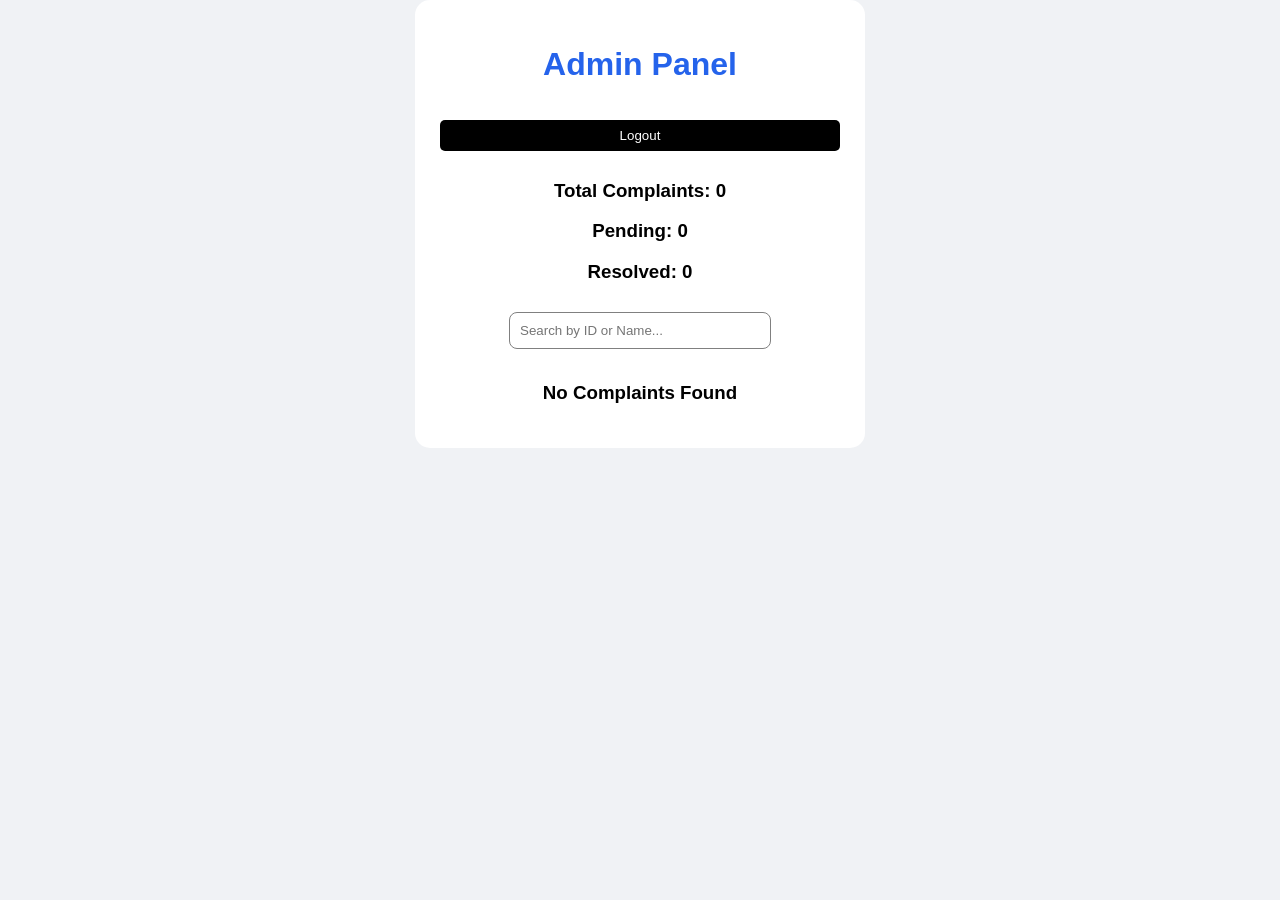
==== admin.html @ 0ce79e1a "Update admin.html" ====
<!DOCTYPE html>
<html>
<head>
    <title>Admin Panel</title>
    <link rel="stylesheet" href="style.css">

    <style>
        body {
            font-family: Arial;
            background-color: #f0f2f5;
        }

        .container {
            width: 80%;
            margin: auto;
            text-align: center;
        }

        input{
            padding:10px;
            width:60%;
            margin-bottom:15px;
        }

        .complaint-box {
            background: white;
            border-radius: 10px;
            padding: 15px;
            margin: 10px 0;
            text-align: left;
            box-shadow: 0 0 10px rgba(0,0,0,0.1);
        }

        .resolve-btn {
            background: green;
            color: white;
            border: none;
            padding: 5px 10px;
            margin-right: 5px;
            border-radius: 5px;
            cursor: pointer;
        }

        .delete-btn {
            background: red;
            color: white;
            border: none;
            padding: 5px 10px;
            border-radius: 5px;
            cursor: pointer;
        }

        .logout-btn {
            background: black;
            color: white;
            border: none;
            padding: 8px 15px;
            border-radius: 5px;
            cursor: pointer;
            margin-bottom: 10px;
        }
    </style>
</head>

<body>

<div class="container">

    <h1>Admin Panel</h1>

    <button class="logout-btn" onclick="logout()">Logout</button>

    <h3 id="total"></h3>
    <h3 id="pending"></h3>
    <h3 id="resolved"></h3>

    <!-- 🔍 SEARCH -->
    <input type="text" id="search" placeholder="Search by ID or Name..." onkeyup="searchComplaint()">

    <div id="complaintsContainer"></div>

</div>

<script>

let data = JSON.parse(localStorage.getItem("complaints")) || [];
let container = document.getElementById("complaintsContainer");

function renderComplaints(list = data) {

    container.innerHTML = "";

    let pendingCount = list.filter(c => c.status === "Pending").length;
    let resolvedCount = list.filter(c => c.status === "Resolved").length;

    document.getElementById("total").innerHTML =
        "Total Complaints: " + list.length;

    document.getElementById("pending").innerHTML =
        "Pending: " + pendingCount;

    document.getElementById("resolved").innerHTML =
        "Resolved: " + resolvedCount;

    if(list.length === 0){
        container.innerHTML = "<h3>No Complaints Found</h3>";
        return;
    }

    list.forEach((c,index)=>{

        container.innerHTML += `
        <div class="complaint-box">

            <p><b>ID:</b> ${c.id}</p>

            <h3>Name: ${c.name}</h3>

            <p><b>Department:</b> ${c.dept}</p>

            <p><b>Category:</b> ${c.category}</p>

            <p><b>Priority:</b> ${c.priority}</p>

            <p><b>Status:</b> ${c.status}</p>

            <p><b>Photo:</b> ${c.photo || "No Photo"}</p>

            <p><b>Complaint:</b> ${c.complaint}</p>

            <button class="resolve-btn" onclick="resolveComplaint(${index})">
                Resolve
            </button>

            <button class="delete-btn" onclick="deleteComplaint(${index})">
                Delete
            </button>

        </div>
        `;
    });
}

function searchComplaint(){

    let keyword = document.getElementById("search").value.toLowerCase();

    let filtered = data.filter(c =>
        c.id.toLowerCase().includes(keyword) ||
        c.name.toLowerCase().includes(keyword)
    );

    renderComplaints(filtered);
}

function resolveComplaint(index){
    data[index].status = "Resolved";
    localStorage.setItem("complaints", JSON.stringify(data));
    renderComplaints();
}

function deleteComplaint(index){
    data.splice(index,1);
    localStorage.setItem("complaints", JSON.stringify(data));
    renderComplaints();
}

function logout(){
    window.location.href = "Login.html";
}

renderComplaints();

</script>

</body>
</html>
---- style.css ----
body{
    background:#0f172a;
    font-family:Arial;
    margin:0;
    padding:0;
}

.container{
    width:90%;
    max-width:400px;
    background:white;
    margin:80px auto;
    padding:25px;
    border-radius:15px;
    text-align:center;
}

h1{
    color:#2563eb;
}

input,textarea{
    width:100%;
    padding:12px;
    margin-top:10px;
    border-radius:8px;
    border:1px solid gray;
}

button{
    width:100%;
    padding:12px;
    background:#2563eb;
    color:white;
    border:none;
    border-radius:8px;
    margin-top:15px;
    cursor:pointer;
}
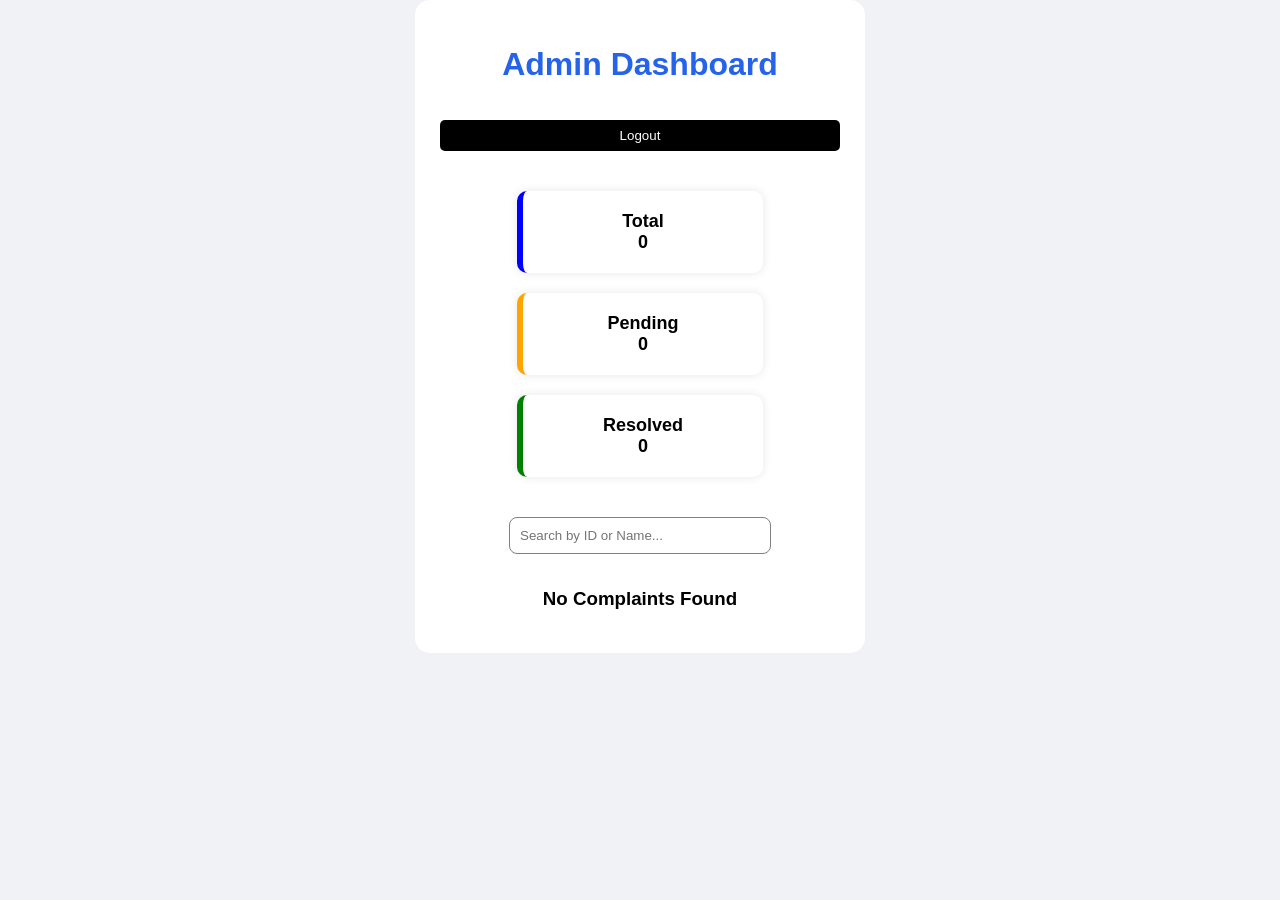
==== commit afc2c352: "Update admin.html" ====
--- a/admin.html
+++ b/admin.html
@@ -11,10 +11,33 @@
         }
 
         .container {
-            width: 80%;
+            width: 85%;
             margin: auto;
             text-align: center;
         }
+
+        /* 🔥 DASHBOARD CARDS */
+        .stats {
+            display: flex;
+            justify-content: space-around;
+            margin: 20px 0;
+            flex-wrap: wrap;
+        }
+
+        .card {
+            background: white;
+            padding: 20px;
+            width: 200px;
+            margin: 10px;
+            border-radius: 10px;
+            box-shadow: 0 0 10px rgba(0,0,0,0.1);
+            font-size: 18px;
+            font-weight: bold;
+        }
+
+        .card.total { border-left: 6px solid blue; }
+        .card.pending { border-left: 6px solid orange; }
+        .card.resolved { border-left: 6px solid green; }
 
         input{
             padding:10px;
@@ -66,13 +89,16 @@
 
 <div class="container">
 
-    <h1>Admin Panel</h1>
+    <h1>Admin Dashboard</h1>
 
     <button class="logout-btn" onclick="logout()">Logout</button>
 
-    <h3 id="total"></h3>
-    <h3 id="pending"></h3>
-    <h3 id="resolved"></h3>
+    <!-- 🔥 DASHBOARD CARDS -->
+    <div class="stats">
+        <div class="card total" id="total"></div>
+        <div class="card pending" id="pending"></div>
+        <div class="card resolved" id="resolved"></div>
+    </div>
 
     <!-- 🔍 SEARCH -->
     <input type="text" id="search" placeholder="Search by ID or Name..." onkeyup="searchComplaint()">
@@ -94,13 +120,13 @@
     let resolvedCount = list.filter(c => c.status === "Resolved").length;
 
     document.getElementById("total").innerHTML =
-        "Total Complaints: " + list.length;
+        "Total<br>" + list.length;
 
     document.getElementById("pending").innerHTML =
-        "Pending: " + pendingCount;
+        "Pending<br>" + pendingCount;
 
     document.getElementById("resolved").innerHTML =
-        "Resolved: " + resolvedCount;
+        "Resolved<br>" + resolvedCount;
 
     if(list.length === 0){
         container.innerHTML = "<h3>No Complaints Found</h3>";
@@ -166,6 +192,7 @@
 }
 
 function logout(){
+    localStorage.removeItem("role");
     window.location.href = "Login.html";
 }
 
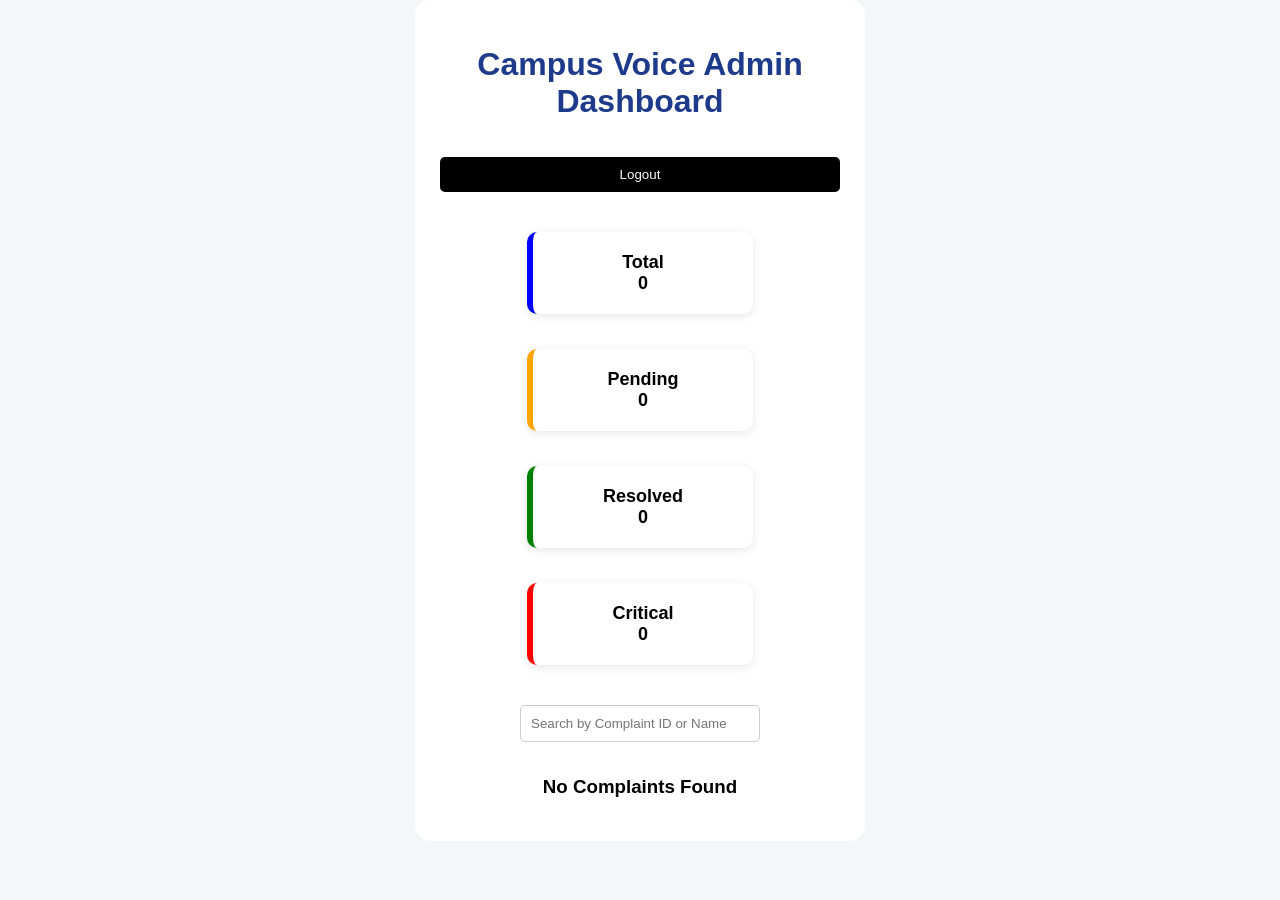
==== commit f5d727d6: "Update admin.html" ====
--- a/admin.html
+++ b/admin.html
@@ -1,126 +1,155 @@
-<!DOCTYPE html>
-<html>
+<!DOCTYPE html><html>
 <head>
-    <title>Admin Panel</title>
-    <link rel="stylesheet" href="style.css">
-
-    <style>
-        body {
-            font-family: Arial;
-            background-color: #f0f2f5;
-        }
-
-        .container {
-            width: 85%;
-            margin: auto;
-            text-align: center;
-        }
-
-        /* 🔥 DASHBOARD CARDS */
-        .stats {
-            display: flex;
-            justify-content: space-around;
-            margin: 20px 0;
-            flex-wrap: wrap;
-        }
-
-        .card {
-            background: white;
-            padding: 20px;
-            width: 200px;
-            margin: 10px;
-            border-radius: 10px;
-            box-shadow: 0 0 10px rgba(0,0,0,0.1);
-            font-size: 18px;
-            font-weight: bold;
-        }
-
-        .card.total { border-left: 6px solid blue; }
-        .card.pending { border-left: 6px solid orange; }
-        .card.resolved { border-left: 6px solid green; }
-
-        input{
-            padding:10px;
-            width:60%;
-            margin-bottom:15px;
-        }
-
-        .complaint-box {
-            background: white;
-            border-radius: 10px;
-            padding: 15px;
-            margin: 10px 0;
-            text-align: left;
-            box-shadow: 0 0 10px rgba(0,0,0,0.1);
-        }
-
-        .resolve-btn {
-            background: green;
-            color: white;
-            border: none;
-            padding: 5px 10px;
-            margin-right: 5px;
-            border-radius: 5px;
-            cursor: pointer;
-        }
-
-        .delete-btn {
-            background: red;
-            color: white;
-            border: none;
-            padding: 5px 10px;
-            border-radius: 5px;
-            cursor: pointer;
-        }
-
-        .logout-btn {
-            background: black;
-            color: white;
-            border: none;
-            padding: 8px 15px;
-            border-radius: 5px;
-            cursor: pointer;
-            margin-bottom: 10px;
-        }
-    </style>
-</head>
-
-<body>
-
-<div class="container">
-
-    <h1>Admin Dashboard</h1>
-
-    <button class="logout-btn" onclick="logout()">Logout</button>
-
-    <!-- 🔥 DASHBOARD CARDS -->
-    <div class="stats">
-        <div class="card total" id="total"></div>
-        <div class="card pending" id="pending"></div>
-        <div class="card resolved" id="resolved"></div>
-    </div>
-
-    <!-- 🔍 SEARCH -->
-    <input type="text" id="search" placeholder="Search by ID or Name..." onkeyup="searchComplaint()">
-
-    <div id="complaintsContainer"></div>
-
+    <title>Admin Dashboard</title>
+    <link rel="stylesheet" href="style.css"><style>
+    body{
+        font-family:Arial,sans-serif;
+        background:#f4f6f9;
+        margin:0;
+    }
+
+    .container{
+        width:90%;
+        margin:auto;
+        text-align:center;
+    }
+
+    h1{
+        color:#1e3a8a;
+    }
+
+    .stats{
+        display:flex;
+        justify-content:center;
+        flex-wrap:wrap;
+        gap:15px;
+        margin:20px 0;
+    }
+
+    .card{
+        background:white;
+        padding:20px;
+        width:180px;
+        border-radius:10px;
+        box-shadow:0 2px 10px rgba(0,0,0,0.1);
+        font-weight:bold;
+    }
+
+    .total{
+        border-left:6px solid blue;
+    }
+
+    .pending{
+        border-left:6px solid orange;
+    }
+
+    .resolved{
+        border-left:6px solid green;
+    }
+
+    .critical{
+        border-left:6px solid red;
+    }
+
+    input{
+        width:60%;
+        padding:12px;
+        border-radius:5px;
+        border:1px solid #ccc;
+    }
+
+    .complaint-box{
+        background:white;
+        margin-top:15px;
+        padding:20px;
+        border-radius:10px;
+        text-align:left;
+        box-shadow:0 2px 10px rgba(0,0,0,0.1);
+    }
+
+    .resolve-btn{
+        background:green;
+        color:white;
+        border:none;
+        padding:8px 12px;
+        border-radius:5px;
+        cursor:pointer;
+    }
+
+    .delete-btn{
+        background:red;
+        color:white;
+        border:none;
+        padding:8px 12px;
+        border-radius:5px;
+        cursor:pointer;
+    }
+
+    .logout-btn{
+        background:black;
+        color:white;
+        border:none;
+        padding:10px 15px;
+        border-radius:5px;
+        cursor:pointer;
+        margin-bottom:10px;
+    }
+
+    .status-pending{
+        color:orange;
+        font-weight:bold;
+    }
+
+    .status-resolved{
+        color:green;
+        font-weight:bold;
+    }
+
+    .priority-critical{
+        color:red;
+        font-weight:bold;
+    }
+</style>
+
+</head><body><div class="container"><h1>Campus Voice Admin Dashboard</h1>
+
+<button class="logout-btn" onclick="logout()">Logout</button>
+
+<div class="stats">
+    <div class="card total" id="total"></div>
+    <div class="card pending" id="pending"></div>
+    <div class="card resolved" id="resolved"></div>
+    <div class="card critical" id="critical"></div>
 </div>
 
-<script>
+<input type="text"
+       id="search"
+       placeholder="Search by Complaint ID or Name"
+       onkeyup="searchComplaint()">
+
+<div id="complaintsContainer"></div>
+
+</div><script>
 
 let data = JSON.parse(localStorage.getItem("complaints")) || [];
+
 let container = document.getElementById("complaintsContainer");
 
-function renderComplaints(list = data) {
+function renderComplaints(list = data){
 
     container.innerHTML = "";
 
-    let pendingCount = list.filter(c => c.status === "Pending").length;
-    let resolvedCount = list.filter(c => c.status === "Resolved").length;
+    let pendingCount =
+        data.filter(c => c.status !== "Resolved").length;
+
+    let resolvedCount =
+        data.filter(c => c.status === "Resolved").length;
+
+    let criticalCount =
+        data.filter(c => c.priority === "Critical").length;
 
     document.getElementById("total").innerHTML =
-        "Total<br>" + list.length;
+        "Total<br>" + data.length;
 
     document.getElementById("pending").innerHTML =
         "Pending<br>" + pendingCount;
@@ -128,48 +157,78 @@
     document.getElementById("resolved").innerHTML =
         "Resolved<br>" + resolvedCount;
 
+    document.getElementById("critical").innerHTML =
+        "Critical<br>" + criticalCount;
+
     if(list.length === 0){
-        container.innerHTML = "<h3>No Complaints Found</h3>";
+        container.innerHTML =
+        "<h3>No Complaints Found</h3>";
         return;
     }
 
     list.forEach((c,index)=>{
 
+        let statusClass =
+            c.status === "Resolved"
+            ? "status-resolved"
+            : "status-pending";
+
+        let priorityClass =
+            c.priority === "Critical"
+            ? "priority-critical"
+            : "";
+
         container.innerHTML += `
+
         <div class="complaint-box">
 
-            <p><b>ID:</b> ${c.id}</p>
-
-            <h3>Name: ${c.name}</h3>
+            <h3>${c.id}</h3>
+
+            <p><b>Name:</b> ${c.name}</p>
+
+            <p><b>Register No:</b> ${c.regno || "-"}</p>
 
             <p><b>Department:</b> ${c.dept}</p>
 
             <p><b>Category:</b> ${c.category}</p>
 
-            <p><b>Priority:</b> ${c.priority}</p>
-
-            <p><b>Status:</b> ${c.status}</p>
+            <p class="${priorityClass}">
+                <b>Priority:</b> ${c.priority}
+            </p>
+
+            <p class="${statusClass}">
+                <b>Status:</b> ${c.status}
+            </p>
+
+            <p><b>Date:</b> ${c.date || "-"}</p>
 
             <p><b>Photo:</b> ${c.photo || "No Photo"}</p>
 
-            <p><b>Complaint:</b> ${c.complaint}</p>
-
-            <button class="resolve-btn" onclick="resolveComplaint(${index})">
+            <p><b>Complaint:</b></p>
+
+            <p>${c.complaint}</p>
+
+            <button class="resolve-btn"
+                    onclick="resolveComplaint(${index})">
                 Resolve
             </button>
 
-            <button class="delete-btn" onclick="deleteComplaint(${index})">
+            <button class="delete-btn"
+                    onclick="deleteComplaint(${index})">
                 Delete
             </button>
 
         </div>
+
         `;
     });
 }
 
 function searchComplaint(){
 
-    let keyword = document.getElementById("search").value.toLowerCase();
+    let keyword =
+    document.getElementById("search")
+    .value.toLowerCase();
 
     let filtered = data.filter(c =>
         c.id.toLowerCase().includes(keyword) ||
@@ -180,25 +239,37 @@
 }
 
 function resolveComplaint(index){
+
     data[index].status = "Resolved";
-    localStorage.setItem("complaints", JSON.stringify(data));
+
+    localStorage.setItem(
+        "complaints",
+        JSON.stringify(data)
+    );
+
     renderComplaints();
 }
 
 function deleteComplaint(index){
+
     data.splice(index,1);
-    localStorage.setItem("complaints", JSON.stringify(data));
+
+    localStorage.setItem(
+        "complaints",
+        JSON.stringify(data)
+    );
+
     renderComplaints();
 }
 
 function logout(){
+
     localStorage.removeItem("role");
-    window.location.href = "Login.html";
+
+    window.location.href = "login.html";
 }
 
 renderComplaints();
 
-</script>
-
-</body>
+</script></body>
 </html>
--- a/style.css
+++ b/style.css
@@ -5,6 +5,7 @@
     padding:0;
 }
 
+/* MAIN CONTAINER */
 .container{
     width:90%;
     max-width:400px;
@@ -15,18 +16,22 @@
     text-align:center;
 }
 
+/* HEADINGS */
 h1{
     color:#2563eb;
 }
 
-input,textarea{
+/* INPUTS */
+input, textarea, select{
     width:100%;
     padding:12px;
     margin-top:10px;
     border-radius:8px;
     border:1px solid gray;
+    box-sizing: border-box;
 }
 
+/* BUTTON */
 button{
     width:100%;
     padding:12px;
@@ -36,4 +41,107 @@
     border-radius:8px;
     margin-top:15px;
     cursor:pointer;
-}+}
+
+/* BUTTON EFFECT */
+button:hover{
+    opacity:0.9;
+    transform:scale(1.02);
+    transition:0.2s;
+}
+
+/* ADMIN DASHBOARD CARDS */
+.stats {
+    display: flex;
+    justify-content: space-around;
+    margin: 20px 0;
+    flex-wrap: wrap;
+}
+
+.card {
+    background: white;
+    padding: 20px;
+    width: 200px;
+    margin: 10px;
+    border-radius: 10px;
+    box-shadow: 0 0 10px rgba(0,0,0,0.1);
+    font-size: 18px;
+    font-weight: bold;
+}
+
+.card.total { border-left: 6px solid blue; }
+.card.pending { border-left: 6px solid orange; }
+.card.resolved { border-left: 6px solid green; }
+
+/* COMPLAINT BOX */
+.complaint-box {
+    background: white;
+    border-radius: 10px;
+    padding: 15px;
+    margin: 10px 0;
+    text-align: left;
+    box-shadow: 0 0 10px rgba(0,0,0,0.1);
+}
+
+/* BUTTONS */
+.resolve-btn {
+    background: green;
+    color: white;
+    border: none;
+    padding: 5px 10px;
+    margin-right: 5px;
+    border-radius: 5px;
+    cursor: pointer;
+}
+
+.delete-btn {
+    background: red;
+    color: white;
+    border: none;
+    padding: 5px 10px;
+    border-radius: 5px;
+    cursor: pointer;
+}
+
+.logout-btn {
+    background: black;
+    color: white;
+    border: none;
+    padding: 8px 15px;
+    border-radius: 5px;
+    cursor: pointer;
+    margin-bottom: 10px;
+}
+
+/* SEARCH BOX */
+#search {
+    padding:10px;
+    width:60%;
+    margin-bottom:15px;
+}
+
+/* 🔥 MOBILE RESPONSIVE */
+@media (max-width: 768px) {
+
+    .container {
+        width: 95%;
+        margin: 40px auto;
+    }
+
+    input, select, textarea, button {
+        width: 100%;
+    }
+
+    .stats {
+        flex-direction: column;
+        align-items: center;
+    }
+
+    .card {
+        width: 90%;
+    }
+
+    .complaint-box {
+        font-size: 14px;
+    }
+}
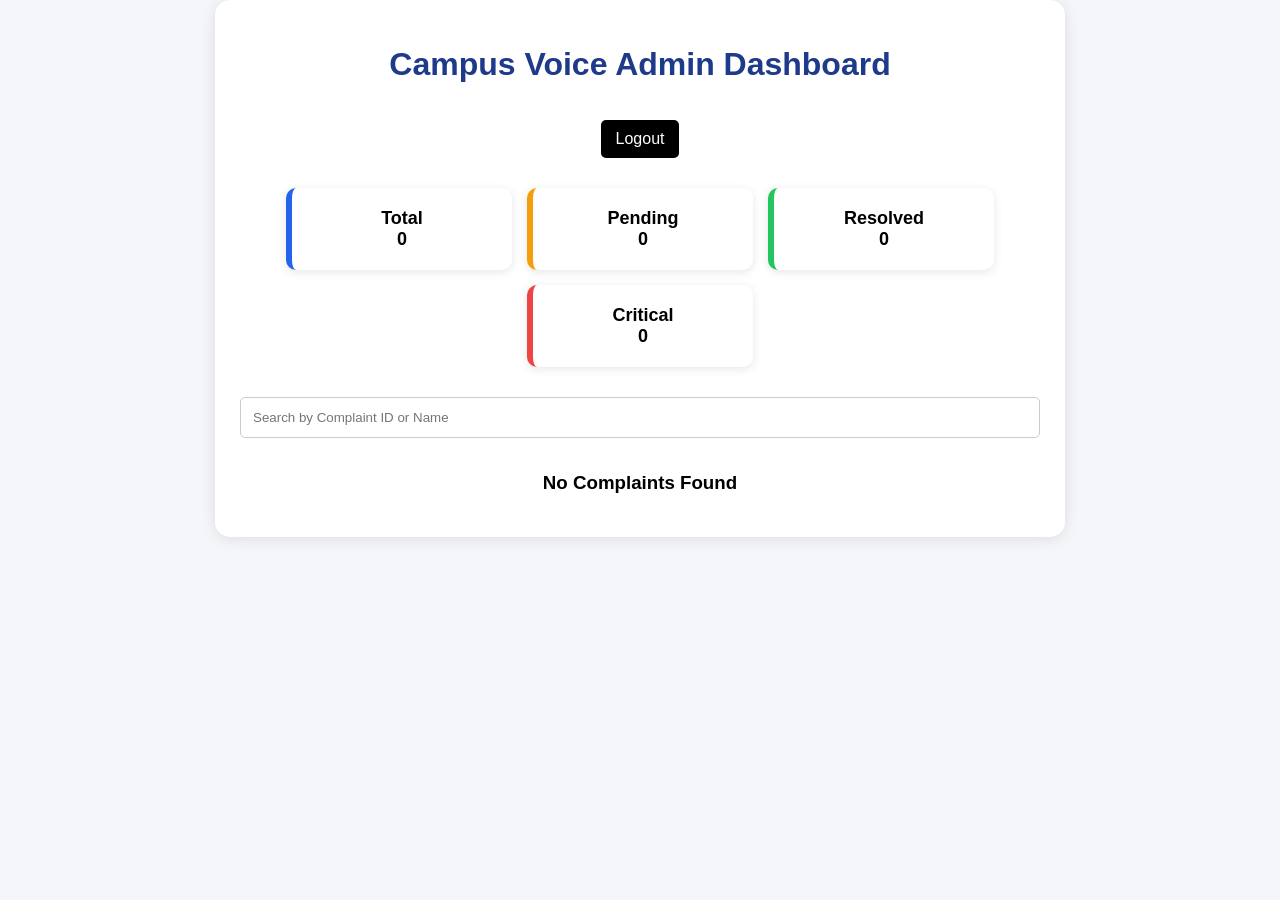
==== commit 5003a7b5: "Update admin.html" ====
--- a/admin.html
+++ b/admin.html
@@ -208,15 +208,18 @@
 
             <p>${c.complaint}</p>
 
-            <button class="resolve-btn"
-                    onclick="resolveComplaint(${index})">
-                Resolve
-            </button>
-
-            <button class="delete-btn"
-                    onclick="deleteComplaint(${index})">
-                Delete
-            </button>
+           <select onchange="updateStatus(${index}, this.value)">
+    <option value="Submitted">Submitted</option>
+    <option value="Assigned">Assigned</option>
+    <option value="In Progress">In Progress</option>
+    <option value="Resolved">Resolved</option>
+    <option value="Closed">Closed</option>
+</select><br><br>
+
+<button class="delete-btn"
+onclick="deleteComplaint(${index})">
+Delete
+</button>
 
         </div>
 
@@ -238,9 +241,9 @@
     renderComplaints(filtered);
 }
 
-function resolveComplaint(index){
-
-    data[index].status = "Resolved";
+function updateStatus(index,status){
+
+    data[index].status = status;
 
     localStorage.setItem(
         "complaints",
--- a/style.css
+++ b/style.css
@@ -1,147 +1,188 @@
 body{
-    background:#0f172a;
-    font-family:Arial;
-    margin:0;
-    padding:0;
+background:#f4f6f9;
+font-family:Arial, sans-serif;
+margin:0;
+padding:0;
 }
 
 /* MAIN CONTAINER */
 .container{
-    width:90%;
-    max-width:400px;
-    background:white;
-    margin:80px auto;
-    padding:25px;
-    border-radius:15px;
-    text-align:center;
+width:90%;
+max-width:800px;
+background:white;
+margin:40px auto;
+padding:25px;
+border-radius:15px;
+box-shadow:0 2px 15px rgba(0,0,0,0.1);
 }
 
 /* HEADINGS */
 h1{
-    color:#2563eb;
+color:#1e3a8a;
+text-align:center;
+}
+
+h2{
+color:#334155;
+text-align:center;
 }
 
 /* INPUTS */
-input, textarea, select{
-    width:100%;
-    padding:12px;
-    margin-top:10px;
-    border-radius:8px;
-    border:1px solid gray;
-    box-sizing: border-box;
+input,
+textarea,
+select{
+width:100%;
+padding:12px;
+margin-top:10px;
+border-radius:8px;
+border:1px solid #cbd5e1;
+box-sizing:border-box;
+}
+
+/* TEXTAREA */
+textarea{
+min-height:120px;
+resize:vertical;
 }
 
 /* BUTTON */
 button{
-    width:100%;
-    padding:12px;
-    background:#2563eb;
-    color:white;
-    border:none;
-    border-radius:8px;
-    margin-top:15px;
-    cursor:pointer;
+width:100%;
+padding:12px;
+background:#2563eb;
+color:white;
+border:none;
+border-radius:8px;
+margin-top:15px;
+cursor:pointer;
+font-size:16px;
 }
 
 /* BUTTON EFFECT */
 button:hover{
-    opacity:0.9;
-    transform:scale(1.02);
-    transition:0.2s;
+opacity:0.95;
+transform:scale(1.02);
+transition:0.2s;
 }
 
-/* ADMIN DASHBOARD CARDS */
-.stats {
-    display: flex;
-    justify-content: space-around;
-    margin: 20px 0;
-    flex-wrap: wrap;
+/* DASHBOARD CARDS */
+.stats{
+display:flex;
+justify-content:center;
+flex-wrap:wrap;
+gap:15px;
+margin:20px 0;
 }
 
-.card {
-    background: white;
-    padding: 20px;
-    width: 200px;
-    margin: 10px;
-    border-radius: 10px;
-    box-shadow: 0 0 10px rgba(0,0,0,0.1);
-    font-size: 18px;
-    font-weight: bold;
+.card{
+background:white;
+padding:20px;
+width:180px;
+border-radius:10px;
+box-shadow:0 2px 10px rgba(0,0,0,0.1);
+font-size:18px;
+font-weight:bold;
+text-align:center;
 }
 
-.card.total { border-left: 6px solid blue; }
-.card.pending { border-left: 6px solid orange; }
-.card.resolved { border-left: 6px solid green; }
+.card.total{
+border-left:6px solid #2563eb;
+}
+
+.card.pending{
+border-left:6px solid #f59e0b;
+}
+
+.card.resolved{
+border-left:6px solid #22c55e;
+}
+
+.card.critical{
+border-left:6px solid #ef4444;
+}
 
 /* COMPLAINT BOX */
-.complaint-box {
-    background: white;
-    border-radius: 10px;
-    padding: 15px;
-    margin: 10px 0;
-    text-align: left;
-    box-shadow: 0 0 10px rgba(0,0,0,0.1);
+.complaint-box{
+background:white;
+border-radius:10px;
+padding:20px;
+margin:15px 0;
+text-align:left;
+box-shadow:0 2px 10px rgba(0,0,0,0.1);
 }
 
-/* BUTTONS */
-.resolve-btn {
-    background: green;
-    color: white;
-    border: none;
-    padding: 5px 10px;
-    margin-right: 5px;
-    border-radius: 5px;
-    cursor: pointer;
+/* STATUS COLORS */
+.status-pending{
+color:#f59e0b;
+font-weight:bold;
 }
 
-.delete-btn {
-    background: red;
-    color: white;
-    border: none;
-    padding: 5px 10px;
-    border-radius: 5px;
-    cursor: pointer;
+.status-resolved{
+color:#22c55e;
+font-weight:bold;
 }
 
-.logout-btn {
-    background: black;
-    color: white;
-    border: none;
-    padding: 8px 15px;
-    border-radius: 5px;
-    cursor: pointer;
-    margin-bottom: 10px;
+.priority-critical{
+color:#ef4444;
+font-weight:bold;
+}
+
+/* ACTION BUTTONS */
+.resolve-btn{
+background:#22c55e;
+color:white;
+border:none;
+padding:8px 12px;
+border-radius:5px;
+cursor:pointer;
+width:auto;
+}
+
+.delete-btn{
+background:#ef4444;
+color:white;
+border:none;
+padding:8px 12px;
+border-radius:5px;
+cursor:pointer;
+width:auto;
+}
+
+.logout-btn{
+background:#0f172a;
+color:white;
+border:none;
+padding:10px 15px;
+border-radius:5px;
+cursor:pointer;
+width:auto;
 }
 
 /* SEARCH BOX */
-#search {
-    padding:10px;
-    width:60%;
-    margin-bottom:15px;
+#search{
+width:100%;
+margin-bottom:15px;
 }
 
-/* 🔥 MOBILE RESPONSIVE */
-@media (max-width: 768px) {
+/* MOBILE RESPONSIVE */
+@media (max-width:768px){
 
-    .container {
-        width: 95%;
-        margin: 40px auto;
-    }
+.container{
+    width:95%;
+    margin:20px auto;
+}
 
-    input, select, textarea, button {
-        width: 100%;
-    }
+.stats{
+    flex-direction:column;
+    align-items:center;
+}
 
-    .stats {
-        flex-direction: column;
-        align-items: center;
-    }
+.card{
+    width:90%;
+}
 
-    .card {
-        width: 90%;
-    }
+.complaint-box{
+    font-size:14px;
+}
 
-    .complaint-box {
-        font-size: 14px;
-    }
 }
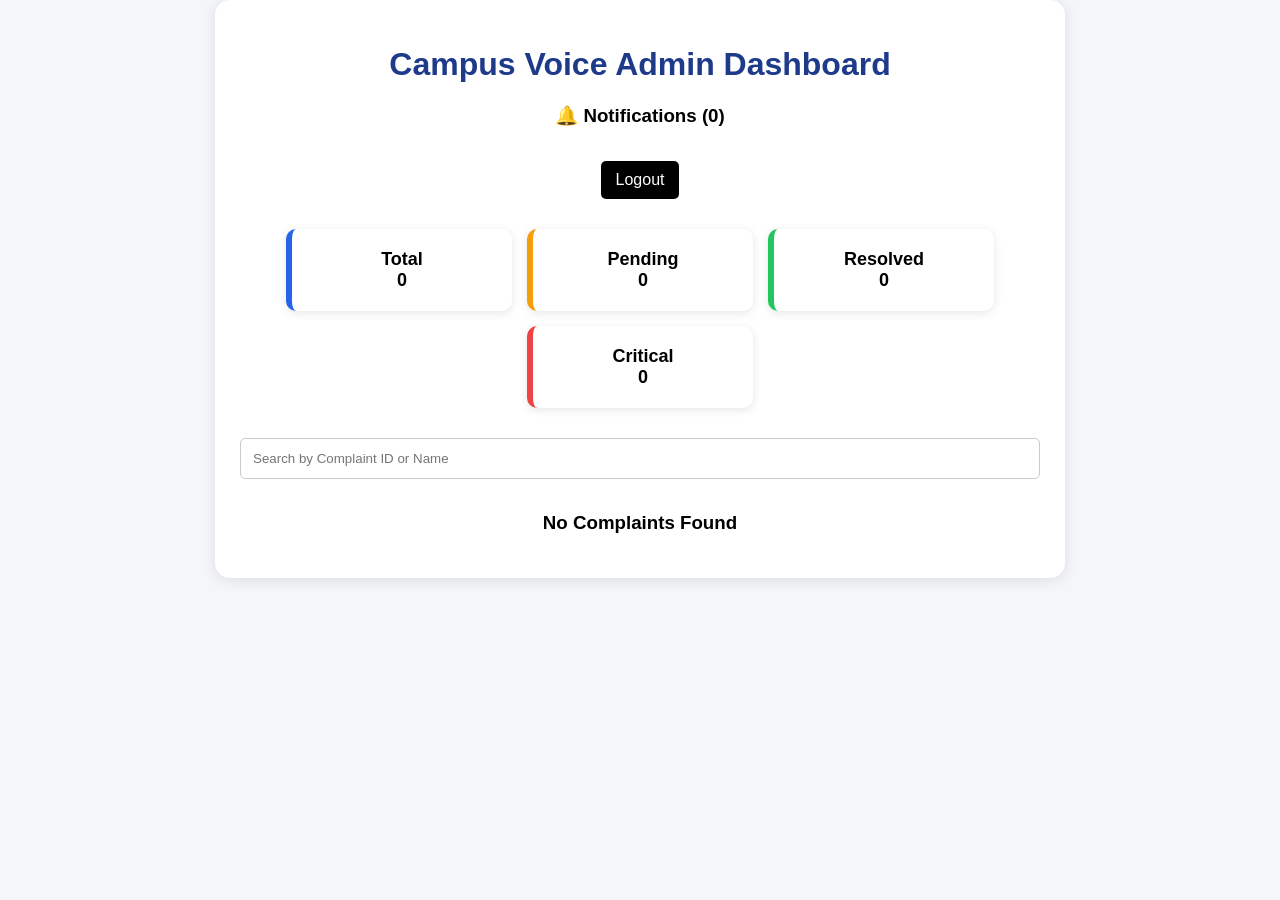
==== commit a8c42c92: "Update admin.html" ====
--- a/admin.html
+++ b/admin.html
@@ -112,6 +112,9 @@
 </style>
 
 </head><body><div class="container"><h1>Campus Voice Admin Dashboard</h1>
+    <h3 id="notificationCount">
+🔔 Notifications (0)
+</h3>
 
 <button class="logout-btn" onclick="logout()">Logout</button>
 
@@ -134,6 +137,11 @@
 let data = JSON.parse(localStorage.getItem("complaints")) || [];
 
 let container = document.getElementById("complaintsContainer");
+    let notifications =
+JSON.parse(localStorage.getItem("notifications")) || [];
+
+document.getElementById("notificationCount").innerHTML =
+"🔔 Notifications (" + notifications.length + ")";
 
 function renderComplaints(list = data){
 
@@ -209,11 +217,11 @@
             <p>${c.complaint}</p>
 
            <select onchange="updateStatus(${index}, this.value)">
-    <option value="Submitted">Submitted</option>
-    <option value="Assigned">Assigned</option>
-    <option value="In Progress">In Progress</option>
-    <option value="Resolved">Resolved</option>
-    <option value="Closed">Closed</option>
+   <option value="Submitted" ${c.status=="Submitted"?"selected":""}>Submitted</option>
+<option value="Assigned" ${c.status=="Assigned"?"selected":""}>Assigned</option>
+<option value="In Progress" ${c.status=="In Progress"?"selected":""}>In Progress</option>
+<option value="Resolved" ${c.status=="Resolved"?"selected":""}>Resolved</option>
+<option value="Closed" ${c.status=="Closed"?"selected":""}>Closed</option>
 </select><br><br>
 
 <button class="delete-btn"
